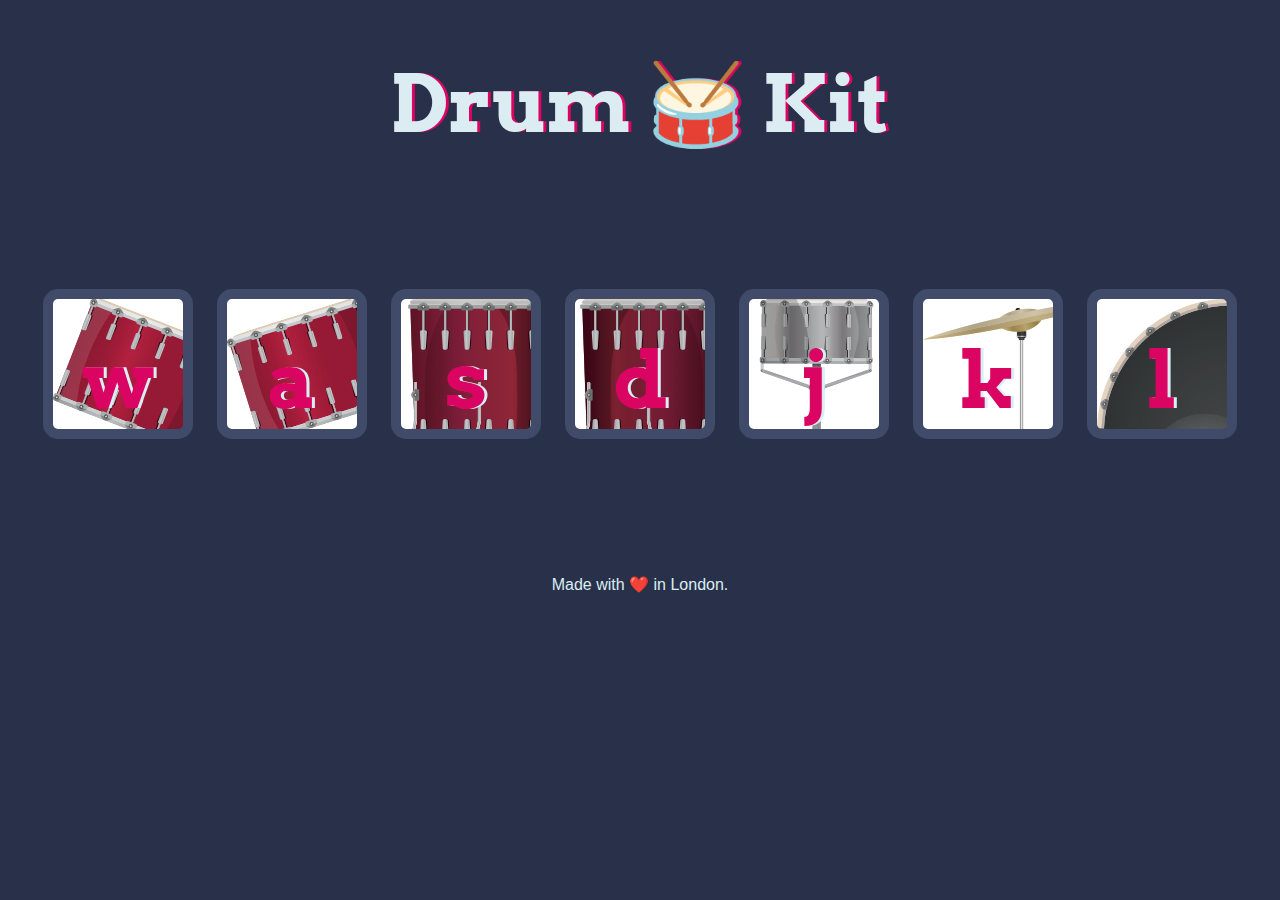
==== projects/Drum Kit Completed/index.html @ ff57716a "Add files via upload" ====
<!DOCTYPE html>
<html lang="en" dir="ltr">

<head>
  <meta charset="utf-8">
  <title>Drum Kit</title>
  <link rel="stylesheet" href="styles.css">
  <link href="https://fonts.googleapis.com/css?family=Arvo" rel="stylesheet">
</head>

<body>
  <h1 id="title">Drum 🥁 Kit</h1>
  <div class="set">
    <button class="w drum">w</button>
    <button class="a drum">a</button>
    <button class="s drum">s</button>
    <button class="d drum">d</button>
    <button class="j drum">j</button>
    <button class="k drum">k</button>
    <button class="l drum">l</button>
  </div>


<script src="index.js" charset="utf-8"></script>

<footer>
  Made with ❤️ in London.
</footer>
</body>
</html>
---- projects/Drum Kit Completed/styles.css ----
body {
  text-align: center;
  background-color: #283149;
}

h1 {
  font-size: 5rem;
  color: #DBEDF3;
  font-family: "Arvo", cursive;
  text-shadow: 3px 0 #DA0463;

}

footer {
  color: #DBEDF3;
  font-family: sans-serif;
}

.w {
  background-image: url("images/tom1.png");
}

.a {
  background-image: url("images/tom2.png");
}

.s {
  background-image: url("images/tom3.png");
}

.d {
  background-image: url("images/tom4.png");
}

.j {
  background-image: url("images/snare.png");
}

.k {
  background-image: url("images/crash.png");
}

.l {
  background-image: url("images/kick.png");
}

.set {
  margin: 10% auto;
}

.pressed {
  box-shadow: 0 3px 4px 0 #DBEDF3;
  opacity: 0.5;
}

.red {
  color: red;
}

.drum {
  outline: none;
  border: 10px solid #404B69;
  font-size: 5rem;
  font-family: 'Arvo', cursive;
  line-height: 2;
  font-weight: 900;
  color: #DA0463;
  text-shadow: 3px 0 #DBEDF3;
  border-radius: 15px;
  display: inline-block;
  width: 150px;
  height: 150px;
  text-align: center;
  margin: 10px;
  background-color: white;
}
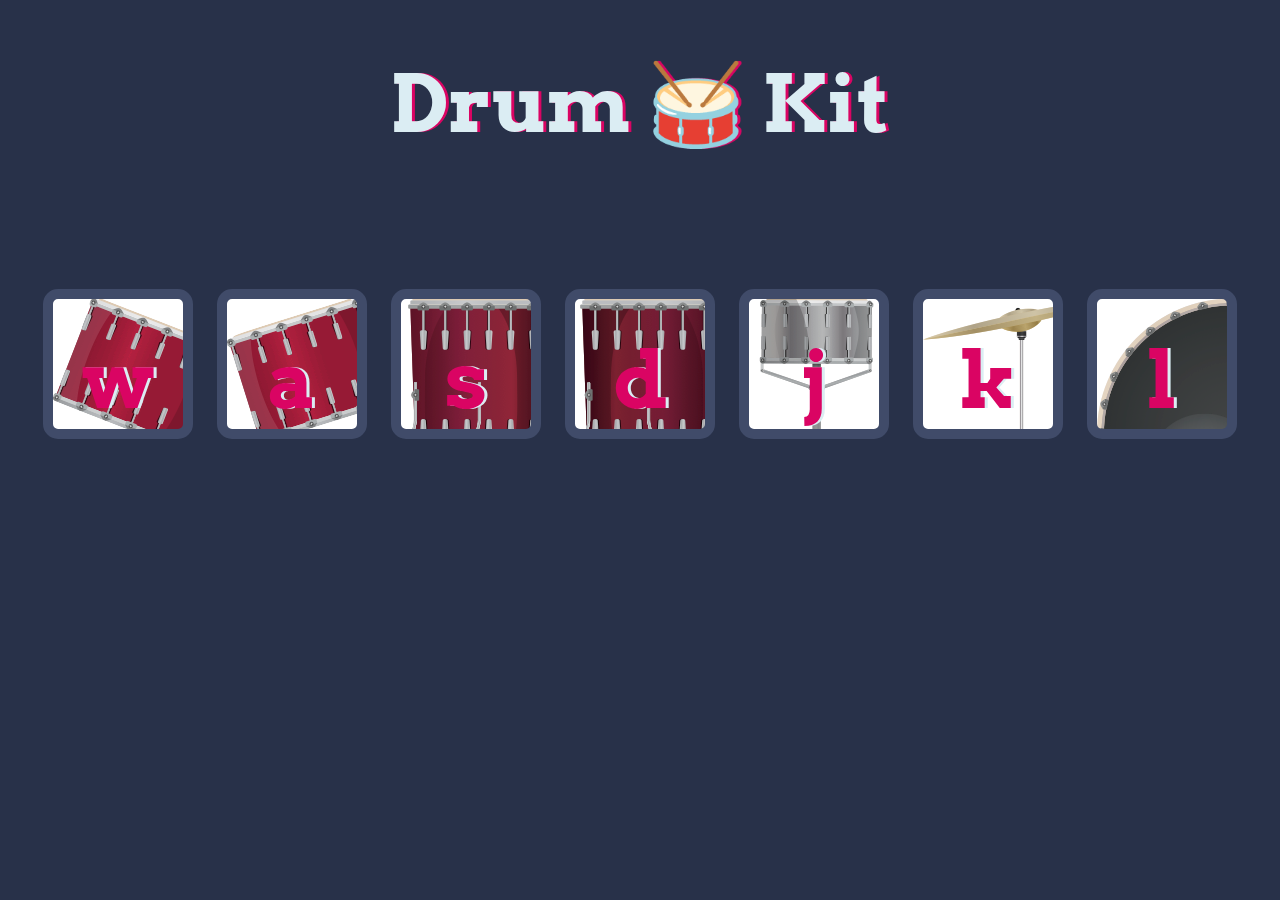
==== commit 6fec0714: "Update index.html" ====
--- a/projects/Drum Kit Completed/index.html
+++ b/projects/Drum Kit Completed/index.html
@@ -24,7 +24,6 @@
 <script src="index.js" charset="utf-8"></script>
 
 <footer>
-  Made with ❤️ in London.
 </footer>
 </body>
 </html>
